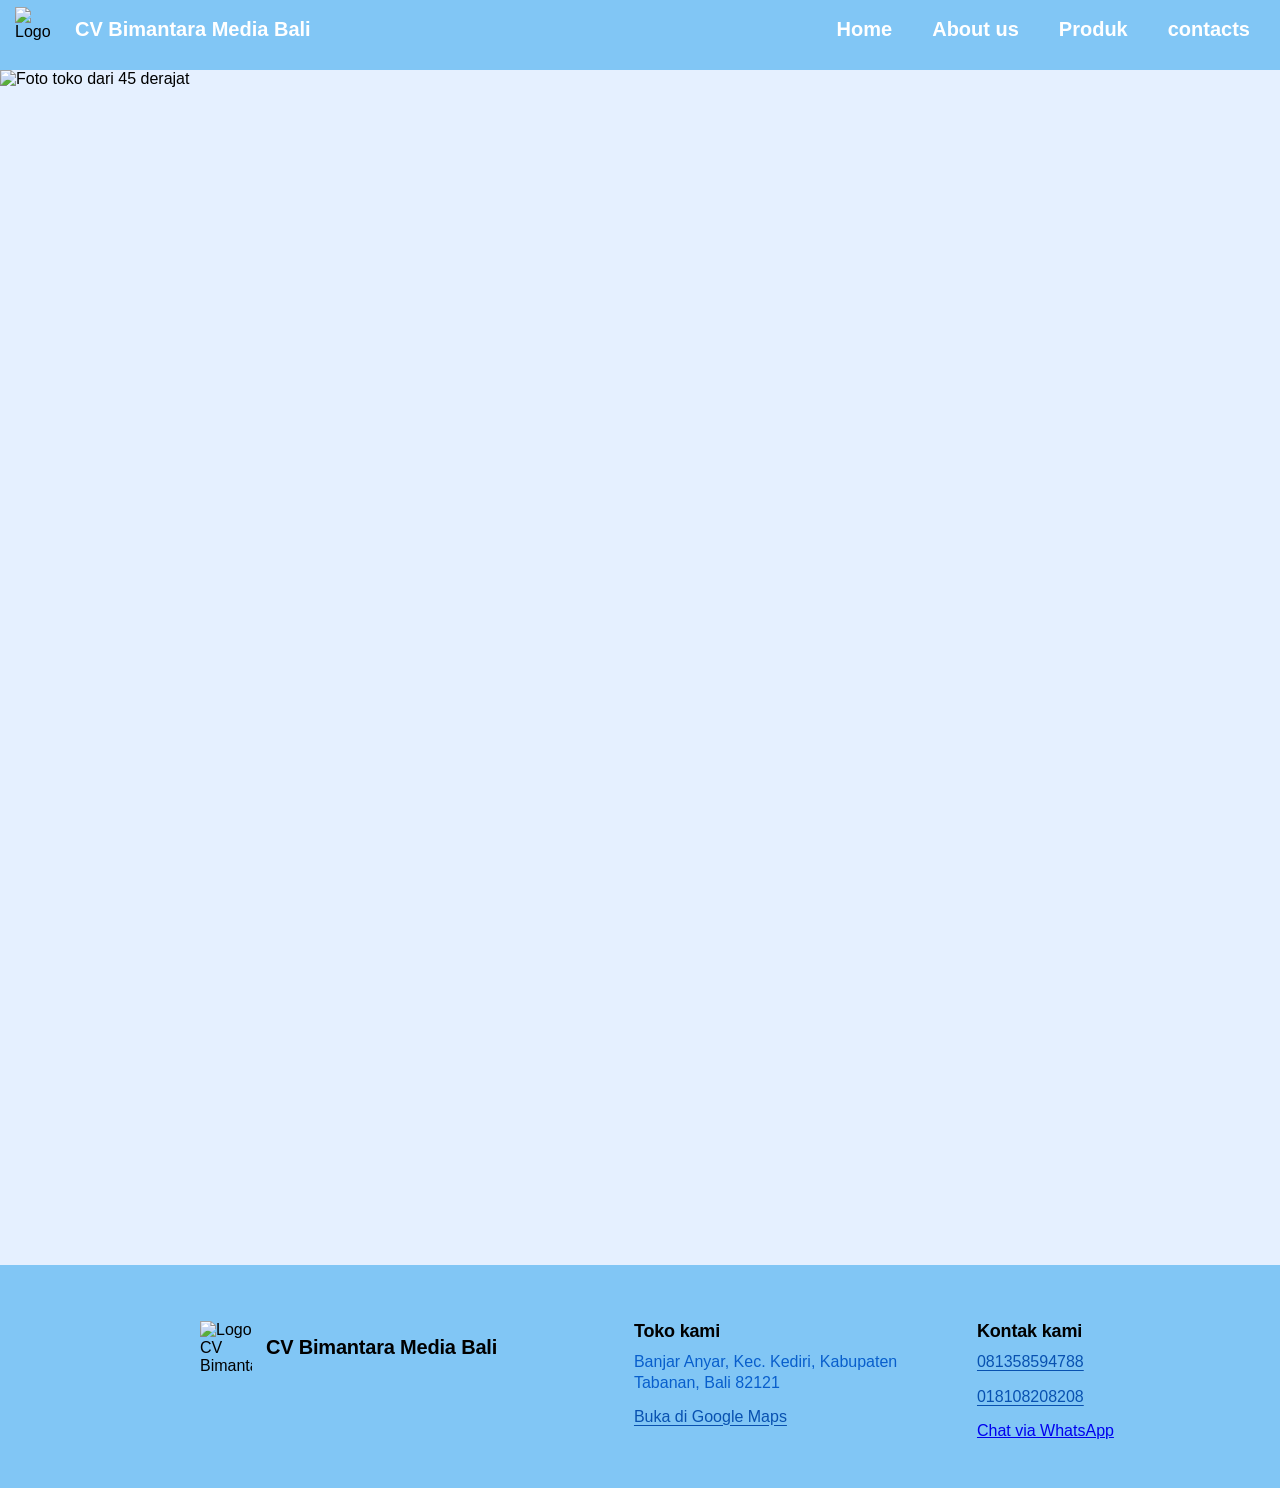
==== index.html @ e9737730 "new" ====
<!doctype html>
<html lang="en">
  <head>
    <meta charset="UTF-8" />
    <meta name="viewport" content="width=device-width, initial-scale=1.0" />
    <title>CV Bimantara Media Bali</title>
    <link rel="stylesheet" href="style.css">  
    <script src="script.js" defer></script>
  </head>
  <body>
    <header id="header-anim">
      <div>
        <img src="images/Logobm.png" alt="Logo"/>
        <h3>CV Bimantara Media Bali</h3>

        <nav>
          <ul type="none">
            <li class="nav-button">
              <a href="#home-nav">
                Home
                <span class="hover-bar"></span>
              </a>
            </li>
            <li class="nav-button">
              <a href="abour.html">
                About us
                <span class="hover-bar"></span>
              </a>
            </li>
            <li class="nav-button">
              <a href="produk.html">
                Produk
                <span class="hover-bar"></span>
              </a>
            </li>
            <li class="nav-button">
              <a href="contacs.html">
                contacts
                <span class="hover-bar"></span>
              </a>
            </li>
          </ul>
        </nav>
      </div>
    </header>

    <main>
      <section id="home-nav">
        <img
          id="heroImage"
          class="home-img"
          src="images/landPageIMG/Land1.jpeg"
          alt="Foto toko dari 45 derajat"
        />
      </section>

        <section class="flex-image-link">
          <h1>KNOW US MORE!</h1>
          <div class="image-row">
            <div class="flex-img">
              <div class="image-hover">
                <a href="abour.html"><img src="images/webBimageA.jpg"></a>
                <h1>Tentang kami</h1>
              </div>
            </div>
            <div class="flex-img">
              <div class="image-hover">
                <a href="produk.html"><img src="images/webBimageP.jpg"></a>
                <h1>Produk kami</h1>
              </div>
            </div>
            <div class="flex-img">
              <div class="image-hover">
                <a href="contacs.html"><img src="images/webBimageC.jpg"></a>
                <h1>Kontak kami</h1>
              </div>
            </div>
          </div>
        </section>
    </main>
    <footer class="site-footer">
      <div class="footer-grid">
        <div class="footer-brand">
          <img src="images/Logobm.png" alt="Logo CV Bimantara Media Bali" />
          <p class="footer-name">CV Bimantara Media Bali</p>
        </div>

        <div class="footer-col">
          <h2>Toko kami</h2>
          <p>Banjar Anyar, Kec. Kediri, Kabupaten Tabanan, Bali 82121</p>
          <a
            class="footer-link"
            href="https://www.google.com/maps/place/Srikandi+Mart/@-8.5294334,115.1380931,17z/data=!3m1!4b1!4m6!3m5!1s0x2dd23bf1a0261501:0x80c1065360ee2c57!8m2!3d-8.5294334!4d115.140668!16s%2Fg%2F11hk1lvch7?entry=ttu&g_ep=EgoyMDI2MTAxMy4wIKXMDSoASAFQAw%3D%3D"
            target="_blank"
            rel="noopener"
            >Buka di Google Maps</a
          >
        </div>

        <div class="footer-col">
          <h2>Kontak kami</h2>
          <p><a href="tel:081358594788">081358594788</a></p>
          <p><a href="tel:018108208208">018108208208</a></p>
          <a
            class="btn"
            href="https://wa.me/6281358594788?text=Halo%20CV%20Bimantara%20Media%20Bali%2C%20saya%20ingin%20menanyakan%20produk."
            target="_blank"
            rel="noopener"
            >Chat via WhatsApp</a
          >
        </div>
      </div>
    </footer>
  </body>
</html>
---- style.css ----
* {
  margin: 0;
  padding: 0;
  font-family: "Segoe UI", Tahoma, Geneva, Verdana, sans-serif;
}

html {
  scroll-behavior: smooth;
}

body {
  background-color: rgb(229, 240, 255);
  overflow-x: hidden;
}

/* =========================
   HEADER
========================= */

header {
  position: fixed;
  top: 0;
  left: 0;
  width: 100%;
  height: 70px;
  background-color: rgb(129, 198, 245);
  z-index: 1000;

  transform: translateY(-70px);
  animation: startup 1s ease forwards;
}

@keyframes startup {
  from {
    transform: translateY(-70px);
  }

  to {
    transform: translateY(0);
  }
}

header img {
  position: fixed;
  width: 50px;
  height: auto;
  margin-top: 7px;
  margin-left: 15px;
}

header h3 {
  position: fixed;
  margin: 18px 0 0 75px;
  font-size: 20px;
  color: white;
}

header ul {
  position: fixed;
  top: 10px;
  right: 10px;

  margin-right: 10px;

  display: flex;
  z-index: 1000;
  list-style: none;
}

header li {
  text-align: center;
  margin-left: 20px;
  text-decoration: none;

  transition: all 0.5s ease;
}

#header-anim a {
  position: relative;
  display: inline-block;

  padding: 8px 10px 0;

  color: white;
  text-align: center;
  text-decoration: none;

  font-size: 20px;
  font-weight: 700;
  min-height: 37px;

  transition: all 0.5s ease;
}

#header-anim a:hover {
  color: rgb(0, 36, 168);
  transform: translateY(-3px) scale(1.1);
}

#header-anim a:active {
  color: rgb(0, 36, 168);
  transform: translateY(-3px) scale(1.1);
}

.nav-button {
    position: relative;
}

.hover-bar {
  position: absolute;

  bottom: 0;
  left: 50%;

  width: 0;
  height: 5px;

  background: rgb(0, 36, 168);

  transform: translateX(-50%);
  transition: width 0.3s ease;

  pointer-events: none;
}

.nav-button a:hover .hover-bar {
  width: 80%;
}

.nav-button a:active .hover-bar {
  width: 80%;
}

/* =========================
   HERO
========================= */

#home-nav {
  position: relative;
  height: 780px;
  overflow: hidden;
}

.home-img {
  position: absolute;

  top: 70px;
  left: 0;

  width: 100%;
  height: calc(100% - 70px);

  z-index: 0;

  opacity: 1;
  transition: opacity 0.6s ease;
}

.home-img.fade {
  opacity: 0;
}

/* =========================
   KNOW US MORE
========================= */

.flex-image-link {
  margin-top: 150px;
  margin-bottom: 250px;

  opacity: 0;
  transform: translateY(50px);
  transition: 0.5s ease;
}

.flex-image-link.show {
  opacity: 1;
  transform: translateY(0);
}

.flex-image-link > h1 {
  text-align: center;
  margin-bottom: 25px;

  font-size: clamp(35px, 5vw, 50px);
  font-weight: 1000;
}

/* Actual horizontal flexbox */

.image-row {
  display: flex;
  justify-content: center;
  align-items: flex-start;

  gap: 30px;

  width: 100%;
}

/* Each image */

.flex-img {
  width: 30%;
  max-width: 500px;

  opacity: 0;
  transform: translateY(50px);
}

.flex-img.show {
  animation: imageAppear 0.8s ease forwards;
}

.flex-img:nth-child(1) {
  animation-delay: 0s;
}

.flex-img:nth-child(2) {
  animation-delay: 0.5s;
}

.flex-img:nth-child(3) {
  animation-delay: 1s;
}

@keyframes imageAppear {
  to {
    opacity: 1;
    transform: translateY(0);
  }
}

.flex-img a {
  display: block;

  border-radius: 25px;
  overflow: hidden;
}

.flex-img img {
  display: block;

  width: 100%;
  height: 90%;

  border-radius: 25px;

  filter: brightness(50%);

  z-index: 0;
}

.flex-img h1 {
  position: relative;

  margin-top: -80px;
  margin-left: 20px;

  z-index: 1;

  color: white;

  font-size: clamp(25px, 4vw, 50px);
}

.image-hover {
  transition: transform 0.3s ease;
}

.flex-img:hover .image-hover {
  transform: scale(1.05);
}

.flex-img:active .image-hover {
  transform: scale(1.05);
}

/* =========================
   FOOTER
========================= */

.site-footer {
  position: static;
  display: block;
  width: 100%;
  height: auto;
  min-height: 0;
  margin: 80px 0 0;
  padding: 56px 0 48px;
  background: rgb(129, 198, 245);
  color: #000000;
}
 
.footer-grid {
  display: grid;
  grid-template-columns: 1.3fr 1fr 1fr;
  gap: 40px;
  align-items: start;
  padding-left: 200px;
}
 
.footer-brand {
  display: flex;
  align-items: center;
  gap: 14px;
}
 
.footer-brand img {
  width: 52px;
  height: 52px;
  margin: 0;
  object-fit: contain;
  flex: none;
}
 
.footer-name {
  margin: 0;
  font-size: 1.25rem;
  font-weight: 700;
  line-height: 1.25;
  letter-spacing: -0.01em;
}

.footer-col h2 {
  margin: 0 0 10px;
  padding: 0;
  color: #000000;
  font-size: 1.125rem;
  font-weight: 700;
  letter-spacing: -0.01em;
}
 
.footer-col p {
  max-width: 34ch;
  margin: 0 0 14px;
  color: rgb(8, 94, 204);
  font-size: 1rem;
  line-height: 1.3;
}
 
.footer-col a:not(.btn) {
  color: rgb(8, 81, 176);
  text-decoration: underline;
  text-underline-offset: 3px;
}
 
.footer-col a:not(.btn):hover {
  color: var(--pencil);
}
 
.site-footer a:focus-visible {
  outline-color: var(--pencil);
}

/* =====================================================
   TABLET
   769px - 1024px
===================================================== */

@media (max-width: 1024px) {

  /* Header */

  header h3 {
    font-size: 18px;
  }

  #header-anim a {
    font-size: 17px;
  }

  #header-anim a:hover {
    font-size: 19px;
  }

  /* Hero */

  #home-nav {
    height: 650px;
  }

  /* Cards */

  .image-row {
    flex-wrap: wrap;
    padding: 0 30px;
    box-sizing: border-box;
  }

  .flex-img {
    width: calc(50% - 15px);
  }

  .flex-img:nth-child(3) {
    width: 60%;
  }

  /* Footer */

  footer {
    padding: 35px;
  }
}

/* =====================================================
   MOBILE
   768px and below
===================================================== */

@media (max-width: 768px) {

  /* =========================
     HEADER
  ========================= */

  header {
    height: 115px;
  }

  header img {
    position: absolute;

    width: 42px;

    top: 5px;
    left: 10px;

    margin: 0;
  }

  header h3 {
    position: absolute;

    top: 12px;
    left: 65px;

    margin: 0;

    font-size: 17px;
  }

  header ul {
    position: absolute;

    top: 60px;
    left: 0;
    right: 0;

    display: flex;
    justify-content: center;

    padding: 0 5px;

    gap: 2px;
  }

  header li {
    padding-left: 0;
  }

  #header-anim a {
    padding: 8px 7px 0;

    font-size: 14px;

    min-height: 35px;
  }

  #header-anim a:hover {
    font-size: 15px;
  }

  header li:hover {
    height: 40px;
  }

  /* =========================
     HERO
  ========================= */

  #home-nav {
    height: 550px;
  }

  .home-img {
    top: 115px;
    height: calc(100% - 115px);

    object-fit: cover;
  }

  /* =========================
     KNOW US MORE
  ========================= */

  .flex-image-link {
    margin-top: 90px;
    padding: 0 20px;
    box-sizing: border-box;
  }

  .flex-image-link > h1 {
    font-size: clamp(30px, 9vw, 42px);
    margin-bottom: 30px;
  }

  /* Stack cards vertically */

  .image-row {
    flex-direction: column;
    align-items: center;

    gap: 35px;

    padding: 0;
  }

  .flex-img,
  .flex-img:nth-child(3) {
    width: 100%;
    max-width: 500px;
  }

  .flex-img h1 {
    margin-top: -65px;
    margin-left: 20px;

    font-size: clamp(28px, 8vw, 40px);
  }

  /* Disable the scale from getting too huge */

  .flex-img:hover .image-hover {
    transform: scale(1.02);
  }

  /* =========================
     FOOTER
  ========================= */

  footer {
    min-height: auto;

    margin-top: 80px;

    padding: 35px 25px 45px;
  }

  .footer-title {
    gap: 10px;
  }

  .footer-title img {
    width: 42px;
    height: 42px;
  }

  .footer-title h2 {
    font-size: 18px;
  }

  .loc-title {
    margin-left: 0;
    margin-top: 25px;
  }

  .loc-title h1 {
    font-size: 25px;
  }

  .loc-info {
    display: block;

    margin-left: 0;
    margin-top: 5px;

    font-size: 16px;
  }
}

/* =====================================================
   SMALL PHONES
   480px and below
===================================================== */

@media (max-width: 480px) {

  /* Header */

  header {
    height: 110px;
  }

  header img {
    width: 38px;
    top: 7px;
    left: 8px;
  }

  header h3 {
    left: 55px;
    top: 13px;

    font-size: 15px;
  }

  header ul {
    top: 58px;
  }

  #header-anim a {
    padding-left: 5px;
    padding-right: 5px;

    font-size: 12px;
  }

  #header-anim a:hover {
    font-size: 13px;
  }

  /* Hero */

  #home-nav {
    height: 450px;
  }

  .home-img {
    top: 110px;
    height: calc(100% - 110px);
  }

  /* Know us */

  .flex-image-link {
    margin-top: 70px;

    padding-left: 15px;
    padding-right: 15px;
  }

  .flex-image-link > h1 {
    font-size: 30px;
  }

  .image-row {
    gap: 30px;
  }

  .flex-img h1 {
    margin-top: -55px;

    font-size: 28px;
  }

  /* Footer */

  footer {
    padding: 30px 20px 40px;
  }

  .footer-title h2 {
    font-size: 16px;
  }

  .loc-title h1 {
    font-size: 22px;
  }

  .loc-info {
    font-size: 15px;
  }
}
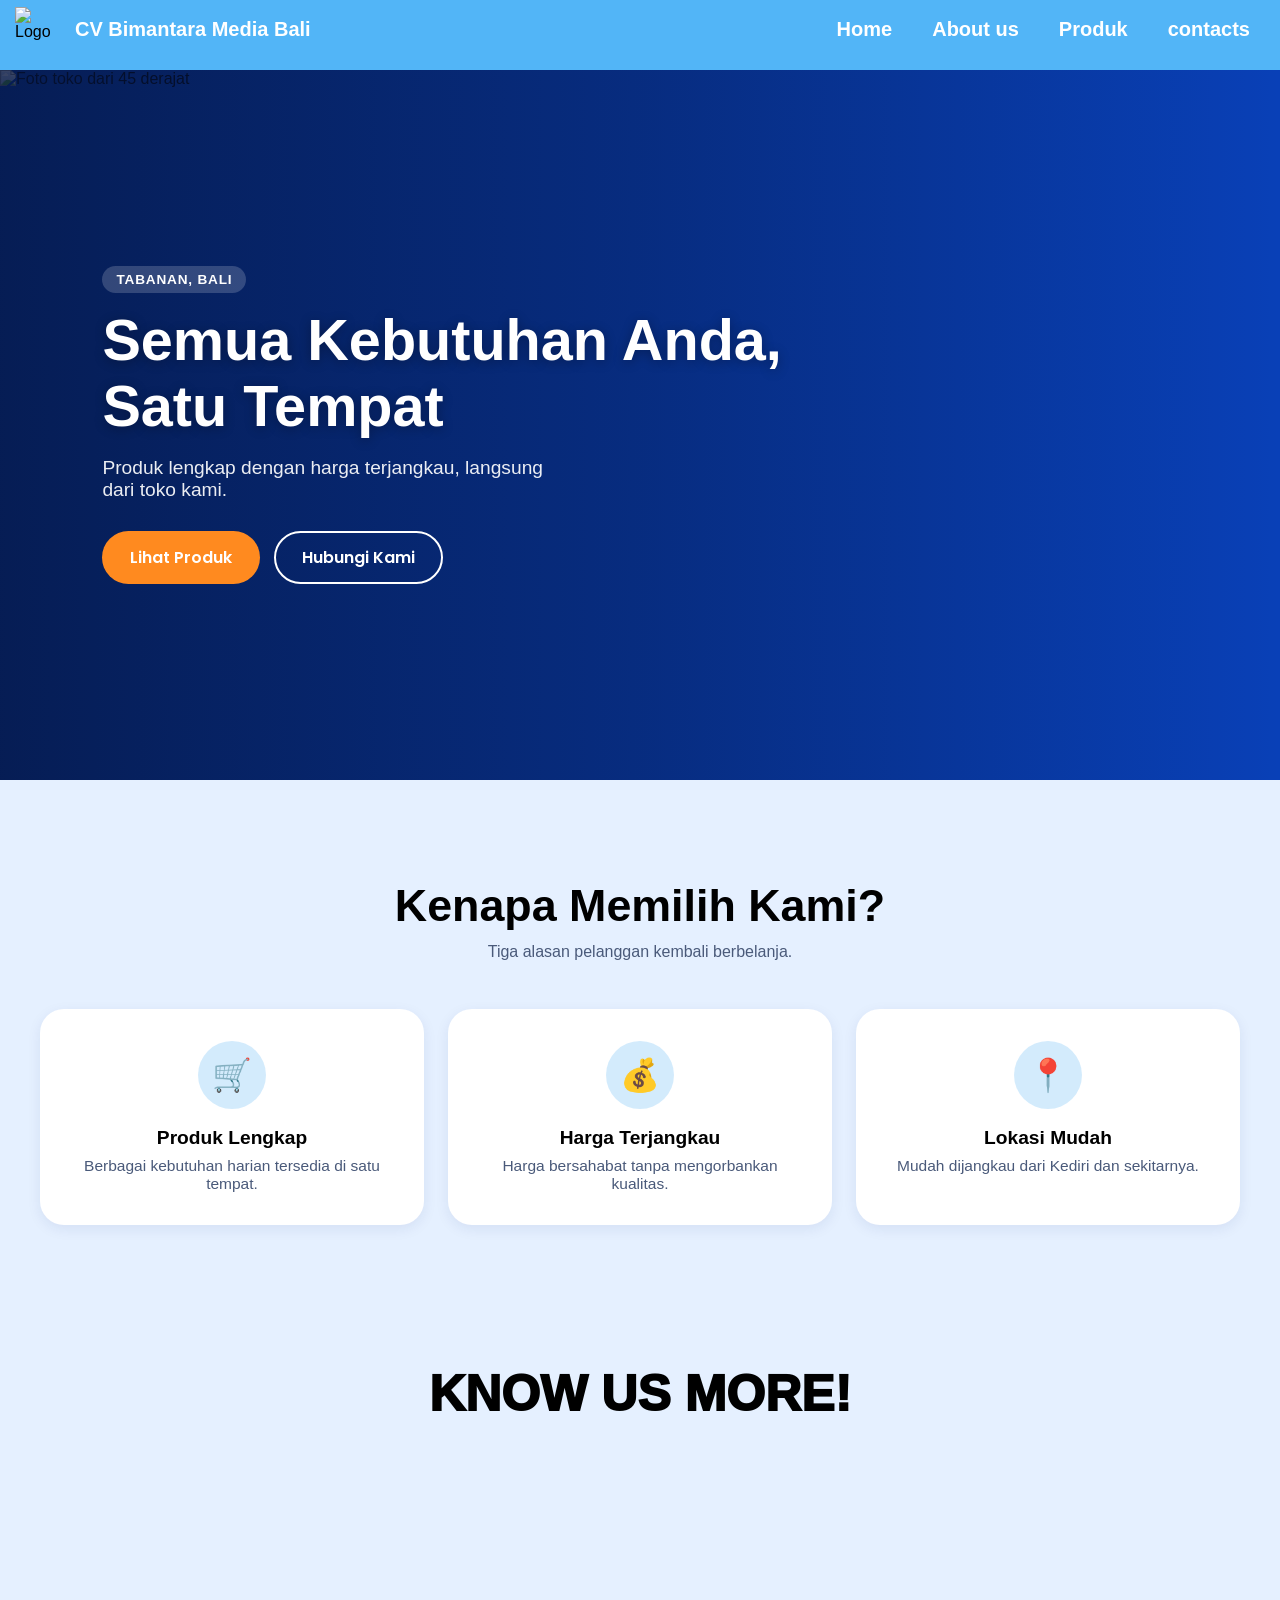
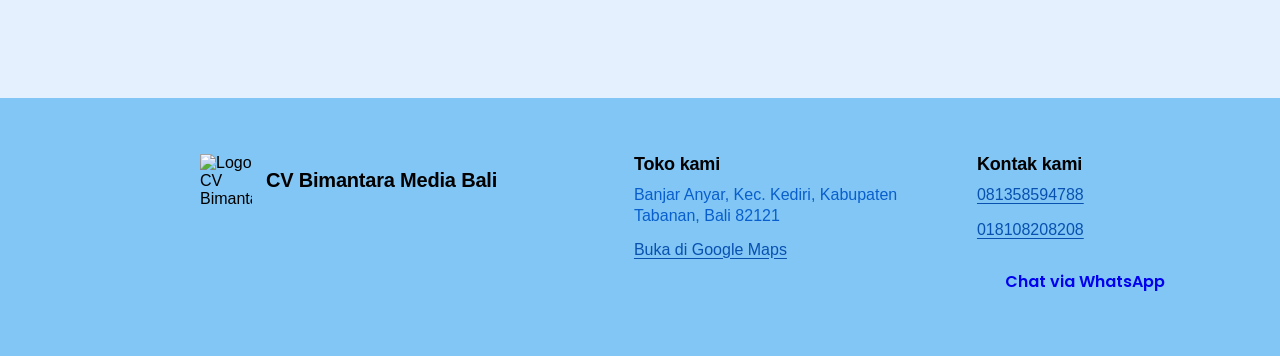
==== commit 4a47cd7b: "new" ====
--- a/index.html
+++ b/index.html
@@ -4,13 +4,22 @@
     <meta charset="UTF-8" />
     <meta name="viewport" content="width=device-width, initial-scale=1.0" />
     <title>CV Bimantara Media Bali</title>
-    <link rel="stylesheet" href="style.css">  
+
+  <link rel="preconnect" href="https://fonts.googleapis.com" />
+    <link rel="preconnect" href="https://fonts.gstatic.com" crossorigin />
+    <link
+      href="https://fonts.googleapis.com/css2?family=Inter:wght@400;500;600&family=Poppins:wght@500;600;700&display=swap"
+      rel="stylesheet"
+    />
+
+    <link rel="stylesheet" href="style.css" />
     <script src="script.js" defer></script>
   </head>
+
   <body>
     <header id="header-anim">
       <div>
-        <img src="images/Logobm.png" alt="Logo"/>
+        <img src="images/Logobm.png" alt="Logo" />
         <h3>CV Bimantara Media Bali</h3>
 
         <nav>
@@ -45,6 +54,7 @@
     </header>
 
     <main>
+      <!-- HERO -->
       <section id="home-nav">
         <img
           id="heroImage"
@@ -52,32 +62,71 @@
           src="images/landPageIMG/Land1.jpeg"
           alt="Foto toko dari 45 derajat"
         />
+
+        <div class="hero-content">
+          <span class="hero-eyebrow">Tabanan, Bali</span>
+          <h2>Semua Kebutuhan Anda, Satu Tempat</h2>
+          <p>Produk lengkap dengan harga terjangkau, langsung dari toko kami.</p>
+          <div class="hero-buttons">
+            <a href="produk.html" class="btn btn-primary">Lihat Produk</a>
+            <a href="contacs.html" class="btn btn-ghost">Hubungi Kami</a>
+          </div>
+        </div>
       </section>
 
-        <section class="flex-image-link">
-          <h1>KNOW US MORE!</h1>
-          <div class="image-row">
-            <div class="flex-img">
-              <div class="image-hover">
-                <a href="abour.html"><img src="images/webBimageA.jpg"></a>
-                <h1>Tentang kami</h1>
-              </div>
+      <!-- WHY CHOOSE US -->
+      <section class="why-us">
+        <div class="why-anim">
+          <h2 class="section-title">Kenapa Memilih Kami?</h2>
+          <p class="section-sub">Tiga alasan pelanggan kembali berbelanja.</p>
+
+          <div class="why-grid">
+            <div class="why-card">
+              <div class="why-icon">🛒</div>
+              <h3>Produk Lengkap</h3>
+              <p>Berbagai kebutuhan harian tersedia di satu tempat.</p>
             </div>
-            <div class="flex-img">
-              <div class="image-hover">
-                <a href="produk.html"><img src="images/webBimageP.jpg"></a>
-                <h1>Produk kami</h1>
-              </div>
+            <div class="why-card">
+              <div class="why-icon">💰</div>
+              <h3>Harga Terjangkau</h3>
+              <p>Harga bersahabat tanpa mengorbankan kualitas.</p>
             </div>
-            <div class="flex-img">
-              <div class="image-hover">
-                <a href="contacs.html"><img src="images/webBimageC.jpg"></a>
-                <h1>Kontak kami</h1>
-              </div>
+            <div class="why-card">
+              <div class="why-icon">📍</div>
+              <h3>Lokasi Mudah</h3>
+              <p>Mudah dijangkau dari Kediri dan sekitarnya.</p>
             </div>
           </div>
-        </section>
+        </div>
+      </section>
+
+      <!-- KNOW US MORE -->
+      <section class="flex-image-link">
+        <h1>KNOW US MORE!</h1>
+
+        <div class="image-row">
+          <div class="flex-img">
+            <div class="image-hover">
+              <a href="abour.html"><img src="images/webBimageA.jpg" /></a>
+              <h1>Tentang kami</h1>
+            </div>
+          </div>
+          <div class="flex-img">
+            <div class="image-hover">
+              <a href="produk.html"><img src="images/webBimageP.jpg" /></a>
+              <h1>Produk kami</h1>
+            </div>
+          </div>
+          <div class="flex-img">
+            <div class="image-hover">
+              <a href="contacs.html"><img src="images/webBimageC.jpg" /></a>
+              <h1>Kontak kami</h1>
+            </div>
+          </div>
+        </div>
+      </section>
     </main>
+
     <footer class="site-footer">
       <div class="footer-grid">
         <div class="footer-brand">
@@ -112,4 +161,4 @@
       </div>
     </footer>
   </body>
-</html>
+</html>
--- a/style.css
+++ b/style.css
@@ -1,3 +1,29 @@
+/* =========================
+   VARIABLES & RESET
+========================= */
+
+:root {
+  --bg: #f7faff;
+  --surface: #ffffff;
+  --brand: rgb(129, 198, 245);
+  --brand-dark: #0940b7;
+  --accent: #ff8a1f;
+  --accent-dark: #e57200;
+  --text: #14213d;
+  --muted: #4a5a7a;
+  --header-h: 70px;
+  --radius: 24px;
+  --container: 1200px;
+
+  /* Fonts */
+  --font-head: "Poppins", "Segoe UI", Tahoma, sans-serif;
+  --font-body: "Inter", "Segoe UI", Tahoma, sans-serif;
+ 
+  /* Shadows */
+  --shadow-sm: 0 4px 14px rgba(11, 42, 111, 0.08);
+  --shadow-md: 0 12px 30px rgba(11, 42, 111, 0.16);
+}
+
 * {
   margin: 0;
   padding: 0;
@@ -23,9 +49,8 @@
   left: 0;
   width: 100%;
   height: 70px;
-  background-color: rgb(129, 198, 245);
+  background-color: rgb(82, 181, 247);
   z-index: 1000;
-
   transform: translateY(-70px);
   animation: startup 1s ease forwards;
 }
@@ -59,9 +84,7 @@
   position: fixed;
   top: 10px;
   right: 10px;
-
   margin-right: 10px;
-
   display: flex;
   z-index: 1000;
   list-style: none;
@@ -71,62 +94,45 @@
   text-align: center;
   margin-left: 20px;
   text-decoration: none;
-
   transition: all 0.5s ease;
 }
 
 #header-anim a {
   position: relative;
   display: inline-block;
-
   padding: 8px 10px 0;
-
   color: white;
   text-align: center;
   text-decoration: none;
-
   font-size: 20px;
   font-weight: 700;
   min-height: 37px;
-
   transition: all 0.5s ease;
 }
 
-#header-anim a:hover {
-  color: rgb(0, 36, 168);
-  transform: translateY(-3px) scale(1.1);
-}
-
+#header-anim a:hover,
 #header-anim a:active {
   color: rgb(0, 36, 168);
   transform: translateY(-3px) scale(1.1);
 }
 
 .nav-button {
-    position: relative;
+  position: relative;
 }
 
 .hover-bar {
   position: absolute;
-
   bottom: 0;
   left: 50%;
-
   width: 0;
   height: 5px;
-
   background: rgb(0, 36, 168);
-
   transform: translateX(-50%);
   transition: width 0.3s ease;
-
   pointer-events: none;
 }
 
-.nav-button a:hover .hover-bar {
-  width: 80%;
-}
-
+.nav-button a:hover .hover-bar,
 .nav-button a:active .hover-bar {
   width: 80%;
 }
@@ -137,27 +143,207 @@
 
 #home-nav {
   position: relative;
-  height: 780px;
+  height: min(100vh, 780px);
+  min-height: 480px;
   overflow: hidden;
+  background: var(--brand-dark);
 }
 
 .home-img {
   position: absolute;
-
-  top: 70px;
+  top: var(--header-h);
   left: 0;
-
   width: 100%;
-  height: calc(100% - 70px);
-
+  height: calc(100% - var(--header-h));
+  object-fit: cover;
   z-index: 0;
-
   opacity: 1;
   transition: opacity 0.6s ease;
 }
 
 .home-img.fade {
   opacity: 0;
+}
+
+#home-nav::after {
+  content: "";
+  position: absolute;
+  inset: var(--header-h) 0 0 0;
+  background: linear-gradient(
+    90deg,
+    rgba(5, 20, 60, 0.8) 0%,
+    rgba(5, 20, 60, 0.45) 50%,
+    rgba(5, 20, 60, 0) 100%
+  );
+  z-index: 1;
+  pointer-events: none;
+}
+
+.hero-content {
+  position: absolute;
+  inset: var(--header-h) 0 0 0;
+  z-index: 2;
+  display: flex;
+  flex-direction: column;
+  justify-content: center;
+  align-items: flex-start;
+  padding: 0 8%;
+  max-width: 720px;
+  color: #fff;
+}
+
+.hero-eyebrow {
+  margin-bottom: 14px;
+  padding: 6px 14px;
+  border-radius: 999px;
+  background: rgba(255, 255, 255, 0.18);
+  font-size: 0.85rem;
+  font-weight: 600;
+  letter-spacing: 0.06em;
+  text-transform: uppercase;
+}
+
+.hero-content h2 {
+  font-size: clamp(2rem, 5.5vw, 3.6rem);
+  font-weight: 700;
+  text-shadow: 0 2px 12px rgba(0, 0, 0, 0.3);
+}
+
+.hero-content p {
+  margin: 18px 0 30px;
+  max-width: 460px;
+  font-size: clamp(1rem, 2vw, 1.2rem);
+  color: rgba(255, 255, 255, 0.92);
+}
+
+.hero-buttons {
+  display: flex;
+  flex-wrap: wrap;
+  gap: 14px;
+}
+
+/* =========================
+   BUTTONS
+========================= */
+
+.btn {
+  display: inline-block;
+  padding: 14px 28px;
+  border-radius: 999px;
+  font-family: var(--font-head);
+  font-size: 1rem;
+  font-weight: 600;
+  text-decoration: none;
+  text-align: center;
+  transition: transform 0.2s ease, box-shadow 0.2s ease,
+    background-color 0.2s ease;
+}
+
+.btn:hover {
+  transform: translateY(-2px);
+  box-shadow: 0 8px 20px rgba(0, 0, 0, 0.25);
+}
+
+.btn-primary {
+  background: var(--accent);
+  color: #fff;
+}
+
+.btn-primary:hover {
+  background: var(--accent-dark);
+}
+
+.btn-ghost {
+  border: 2px solid #fff;
+  color: #fff;
+  padding: 12px 26px;
+}
+
+.btn-ghost:hover {
+  background: #fff;
+  color: var(--brand-dark);
+}
+
+.btn-whatsapp {
+  background: #25d366;
+  color: #072b16;
+}
+
+.btn-whatsapp:hover {
+  background: #1fbd5a;
+}
+
+/* =========================
+   WHY CHOOSE US
+========================= */
+
+.why-us {
+  max-width: var(--container);
+  margin: 0 auto;
+  padding: 100px 24px 40px;
+  opacity: 0;
+  transform: translateY(50px);
+  transition: 0.8s ease;
+}
+
+.why-us.show {
+  opacity: 1;
+  transform: translateY(0);
+}
+
+.section-title {
+  text-align: center;
+  font-size: clamp(1.9rem, 4.5vw, 2.8rem);
+  font-weight: 700;
+}
+
+.section-sub {
+  max-width: 520px;
+  margin: 12px auto 0;
+  text-align: center;
+  color: var(--muted);
+}
+
+.why-grid {
+  display: grid;
+  grid-template-columns: repeat(3, 1fr);
+  gap: 24px;
+  margin-top: 48px;
+}
+
+.why-card {
+  padding: 32px 28px;
+  border-radius: var(--radius);
+  background: var(--surface);
+  box-shadow: var(--shadow-sm);
+  text-align: center;
+  transition: transform 0.3s ease, box-shadow 0.3s ease;
+}
+
+.why-card:hover {
+  transform: translateY(-6px);
+  box-shadow: var(--shadow-md);
+}
+
+.why-icon {
+  display: grid;
+  place-items: center;
+  width: 68px;
+  height: 68px;
+  margin: 0 auto 18px;
+  border-radius: 50%;
+  background: rgba(129, 198, 245, 0.35);
+  font-size: 2rem;
+}
+
+.why-card h3 {
+  margin-bottom: 8px;
+  font-size: 1.2rem;
+}
+
+.why-card p {
+  color: var(--muted);
+  font-size: 0.97rem;
 }
 
 /* =========================
@@ -165,9 +351,8 @@
 ========================= */
 
 .flex-image-link {
-  margin-top: 150px;
+  margin-top: 100px;
   margin-bottom: 250px;
-
   opacity: 0;
   transform: translateY(50px);
   transition: 0.5s ease;
@@ -181,29 +366,26 @@
 .flex-image-link > h1 {
   text-align: center;
   margin-bottom: 25px;
-
   font-size: clamp(35px, 5vw, 50px);
   font-weight: 1000;
 }
 
-/* Actual horizontal flexbox */
+/* Horizontal row of cards */
 
 .image-row {
   display: flex;
   justify-content: center;
   align-items: flex-start;
-
   gap: 30px;
-
   width: 100%;
 }
 
-/* Each image */
+/* Each card */
 
 .flex-img {
+  position: relative;
   width: 30%;
   max-width: 500px;
-
   opacity: 0;
   transform: translateY(50px);
 }
@@ -233,34 +415,24 @@
 
 .flex-img a {
   display: block;
-
   border-radius: 25px;
   overflow: hidden;
 }
 
 .flex-img img {
   display: block;
-
   width: 100%;
-  height: 90%;
-
   border-radius: 25px;
-
   filter: brightness(50%);
-
   z-index: 0;
 }
 
 .flex-img h1 {
   position: relative;
-
   margin-top: -80px;
   margin-left: 20px;
-
-  z-index: 1;
-
+  z-index: 10;
   color: white;
-
   font-size: clamp(25px, 4vw, 50px);
 }
 
@@ -268,12 +440,9 @@
   transition: transform 0.3s ease;
 }
 
-.flex-img:hover .image-hover {
-  transform: scale(1.05);
-}
-
+.flex-img:hover .image-hover,
 .flex-img:active .image-hover {
-  transform: scale(1.05);
+  transform: scale(1.01);
 }
 
 /* =========================
@@ -286,12 +455,12 @@
   width: 100%;
   height: auto;
   min-height: 0;
-  margin: 80px 0 0;
+  margin: 200px 0 0;
   padding: 56px 0 48px;
   background: rgb(129, 198, 245);
   color: #000000;
 }
- 
+
 .footer-grid {
   display: grid;
   grid-template-columns: 1.3fr 1fr 1fr;
@@ -299,13 +468,13 @@
   align-items: start;
   padding-left: 200px;
 }
- 
+
 .footer-brand {
   display: flex;
   align-items: center;
   gap: 14px;
 }
- 
+
 .footer-brand img {
   width: 52px;
   height: 52px;
@@ -313,7 +482,7 @@
   object-fit: contain;
   flex: none;
 }
- 
+
 .footer-name {
   margin: 0;
   font-size: 1.25rem;
@@ -330,7 +499,7 @@
   font-weight: 700;
   letter-spacing: -0.01em;
 }
- 
+
 .footer-col p {
   max-width: 34ch;
   margin: 0 0 14px;
@@ -338,17 +507,17 @@
   font-size: 1rem;
   line-height: 1.3;
 }
- 
+
 .footer-col a:not(.btn) {
   color: rgb(8, 81, 176);
   text-decoration: underline;
   text-underline-offset: 3px;
 }
- 
+
 .footer-col a:not(.btn):hover {
   color: var(--pencil);
 }
- 
+
 .site-footer a:focus-visible {
   outline-color: var(--pencil);
 }
@@ -359,7 +528,6 @@
 ===================================================== */
 
 @media (max-width: 1024px) {
-
   /* Header */
 
   header h3 {
@@ -378,6 +546,10 @@
 
   #home-nav {
     height: 650px;
+  }
+
+  .home-img {
+    object-fit: cover;
   }
 
   /* Cards */
@@ -398,8 +570,9 @@
 
   /* Footer */
 
-  footer {
-    padding: 35px;
+  .footer-grid {
+    gap: 30px;
+    padding: 0 35px;
   }
 }
 
@@ -409,10 +582,7 @@
 ===================================================== */
 
 @media (max-width: 768px) {
-
-  /* =========================
-     HEADER
-  ========================= */
+  /* Header */
 
   header {
     height: 115px;
@@ -420,50 +590,39 @@
 
   header img {
     position: absolute;
-
     width: 42px;
-
     top: 5px;
     left: 10px;
-
     margin: 0;
   }
 
   header h3 {
     position: absolute;
-
     top: 12px;
     left: 65px;
-
     margin: 0;
-
     font-size: 17px;
   }
 
   header ul {
     position: absolute;
-
     top: 60px;
     left: 0;
     right: 0;
-
     display: flex;
     justify-content: center;
-
     padding: 0 5px;
-
     gap: 2px;
   }
 
   header li {
     padding-left: 0;
+    margin-left: 0;
   }
 
   #header-anim a {
     padding: 8px 7px 0;
-
     font-size: 14px;
-
     min-height: 35px;
   }
 
@@ -475,9 +634,7 @@
     height: 40px;
   }
 
-  /* =========================
-     HERO
-  ========================= */
+  /* Hero */
 
   #home-nav {
     height: 550px;
@@ -486,13 +643,10 @@
   .home-img {
     top: 115px;
     height: calc(100% - 115px);
-
     object-fit: cover;
   }
 
-  /* =========================
-     KNOW US MORE
-  ========================= */
+  /* Know us more: stack cards vertically */
 
   .flex-image-link {
     margin-top: 90px;
@@ -505,14 +659,10 @@
     margin-bottom: 30px;
   }
 
-  /* Stack cards vertically */
-
   .image-row {
     flex-direction: column;
     align-items: center;
-
     gap: 35px;
-
     padding: 0;
   }
 
@@ -525,57 +675,41 @@
   .flex-img h1 {
     margin-top: -65px;
     margin-left: 20px;
-
     font-size: clamp(28px, 8vw, 40px);
   }
-
-  /* Disable the scale from getting too huge */
 
   .flex-img:hover .image-hover {
     transform: scale(1.02);
   }
 
-  /* =========================
-     FOOTER
-  ========================= */
-
-  footer {
-    min-height: auto;
-
+  /* Footer: stack the three columns */
+
+  .site-footer {
     margin-top: 80px;
-
-    padding: 35px 25px 45px;
-  }
-
-  .footer-title {
-    gap: 10px;
-  }
-
-  .footer-title img {
+    padding: 35px 0 45px;
+  }
+
+  .footer-grid {
+    grid-template-columns: 1fr;
+    gap: 30px;
+    padding: 0 25px;
+  }
+
+  .footer-brand img {
     width: 42px;
     height: 42px;
   }
 
-  .footer-title h2 {
-    font-size: 18px;
-  }
-
-  .loc-title {
-    margin-left: 0;
-    margin-top: 25px;
-  }
-
-  .loc-title h1 {
-    font-size: 25px;
-  }
-
-  .loc-info {
-    display: block;
-
-    margin-left: 0;
-    margin-top: 5px;
-
-    font-size: 16px;
+  .footer-name {
+    font-size: 1.125rem;
+  }
+
+  .footer-col h2 {
+    font-size: 1.0625rem;
+  }
+
+  .footer-col p {
+    max-width: none;
   }
 }
 
@@ -585,7 +719,6 @@
 ===================================================== */
 
 @media (max-width: 480px) {
-
   /* Header */
 
   header {
@@ -601,7 +734,6 @@
   header h3 {
     left: 55px;
     top: 13px;
-
     font-size: 15px;
   }
 
@@ -612,7 +744,6 @@
   #header-anim a {
     padding-left: 5px;
     padding-right: 5px;
-
     font-size: 12px;
   }
 
@@ -631,11 +762,10 @@
     height: calc(100% - 110px);
   }
 
-  /* Know us */
+  /* Know us more */
 
   .flex-image-link {
     margin-top: 70px;
-
     padding-left: 15px;
     padding-right: 15px;
   }
@@ -650,25 +780,53 @@
 
   .flex-img h1 {
     margin-top: -55px;
-
     font-size: 28px;
   }
 
   /* Footer */
 
-  footer {
-    padding: 30px 20px 40px;
-  }
-
-  .footer-title h2 {
-    font-size: 16px;
-  }
-
-  .loc-title h1 {
-    font-size: 22px;
-  }
-
-  .loc-info {
-    font-size: 15px;
+  .site-footer {
+    padding: 30px 0 40px;
+  }
+
+  .footer-grid {
+    padding: 0 20px;
+  }
+
+  .footer-name {
+    font-size: 1rem;
+  }
+
+  .footer-col h2 {
+    font-size: 1rem;
+  }
+
+  .footer-col p {
+    font-size: 0.9375rem;
+  }
+}
+
+/* =====================================================
+   EXTRA SMALL PHONES
+   360px and below
+===================================================== */
+
+@media (max-width: 360px) {
+  header h3 {
+    font-size: 14px;
+  }
+
+  #header-anim a {
+    padding-left: 3px;
+    padding-right: 3px;
+    font-size: 11px;
+  }
+
+  #header-anim a:hover {
+    font-size: 12px;
+  }
+
+  .flex-img h1 {
+    font-size: 25px;
   }
 }
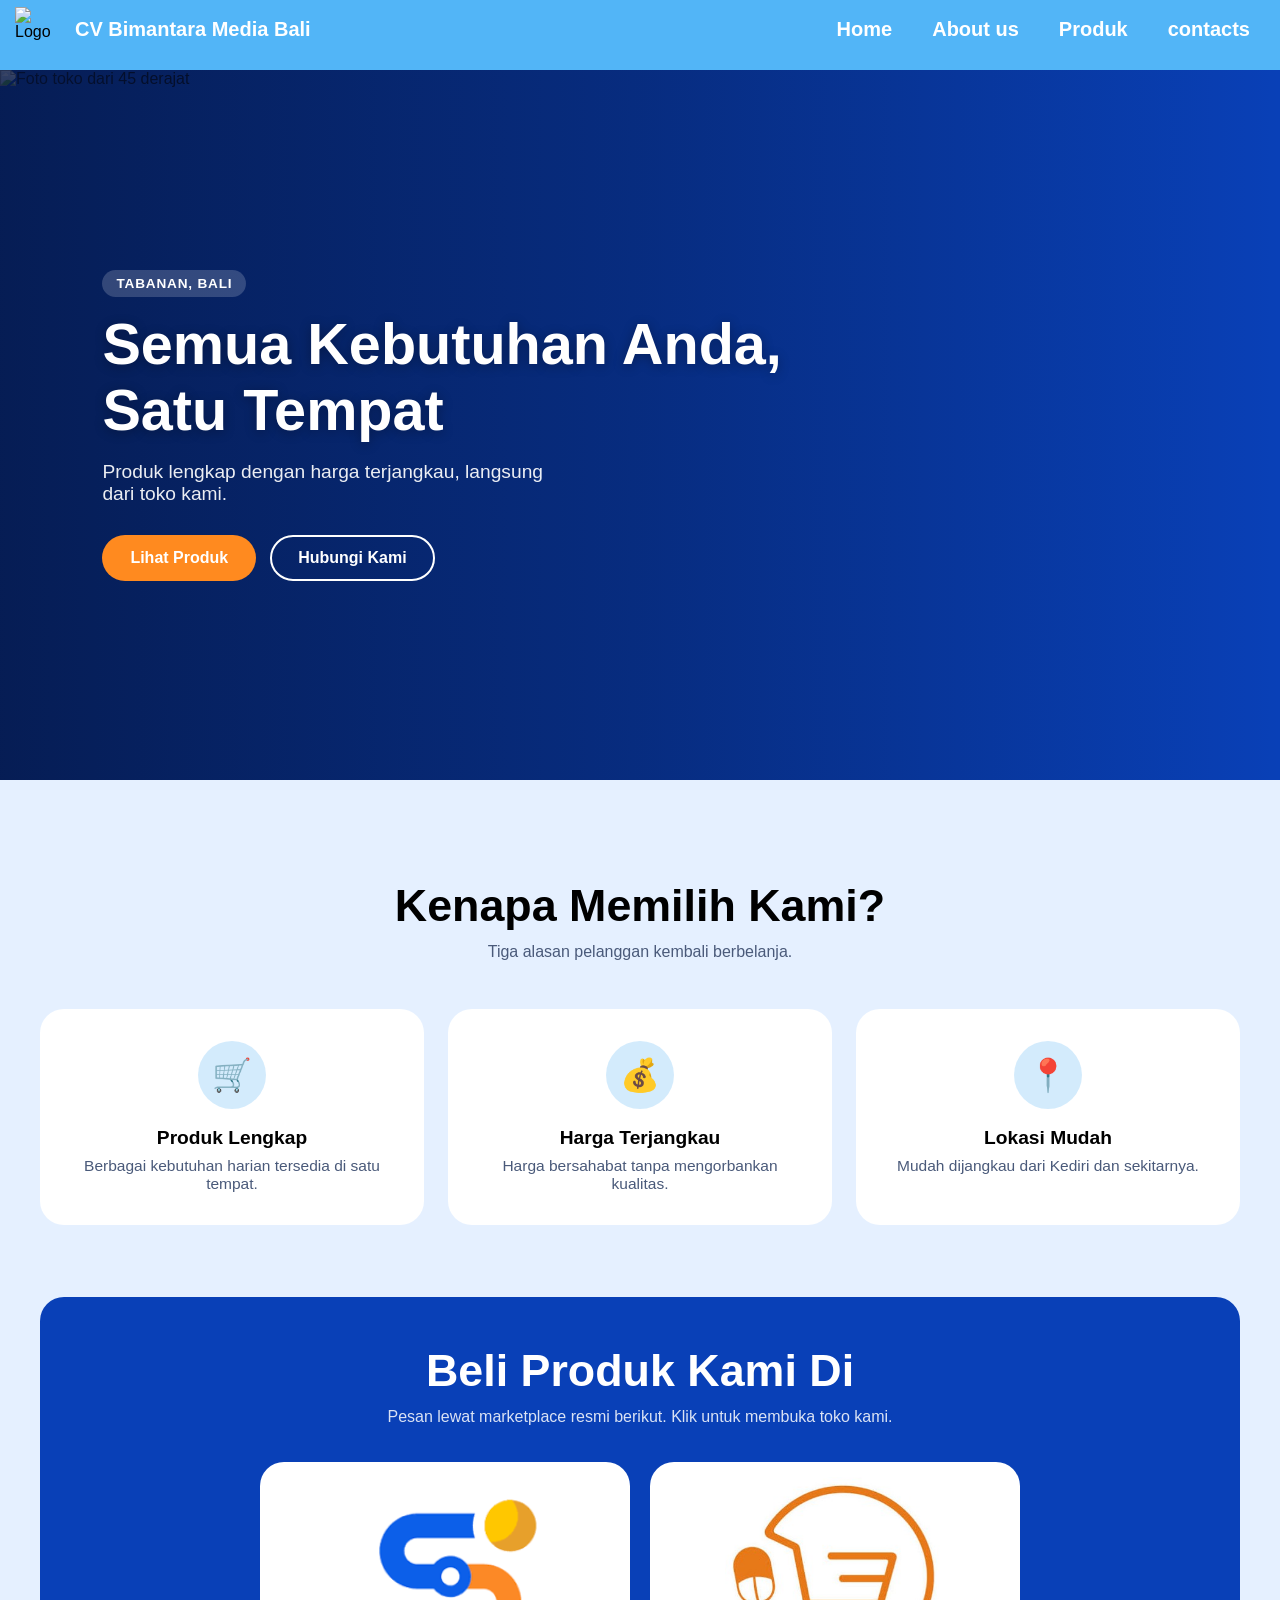
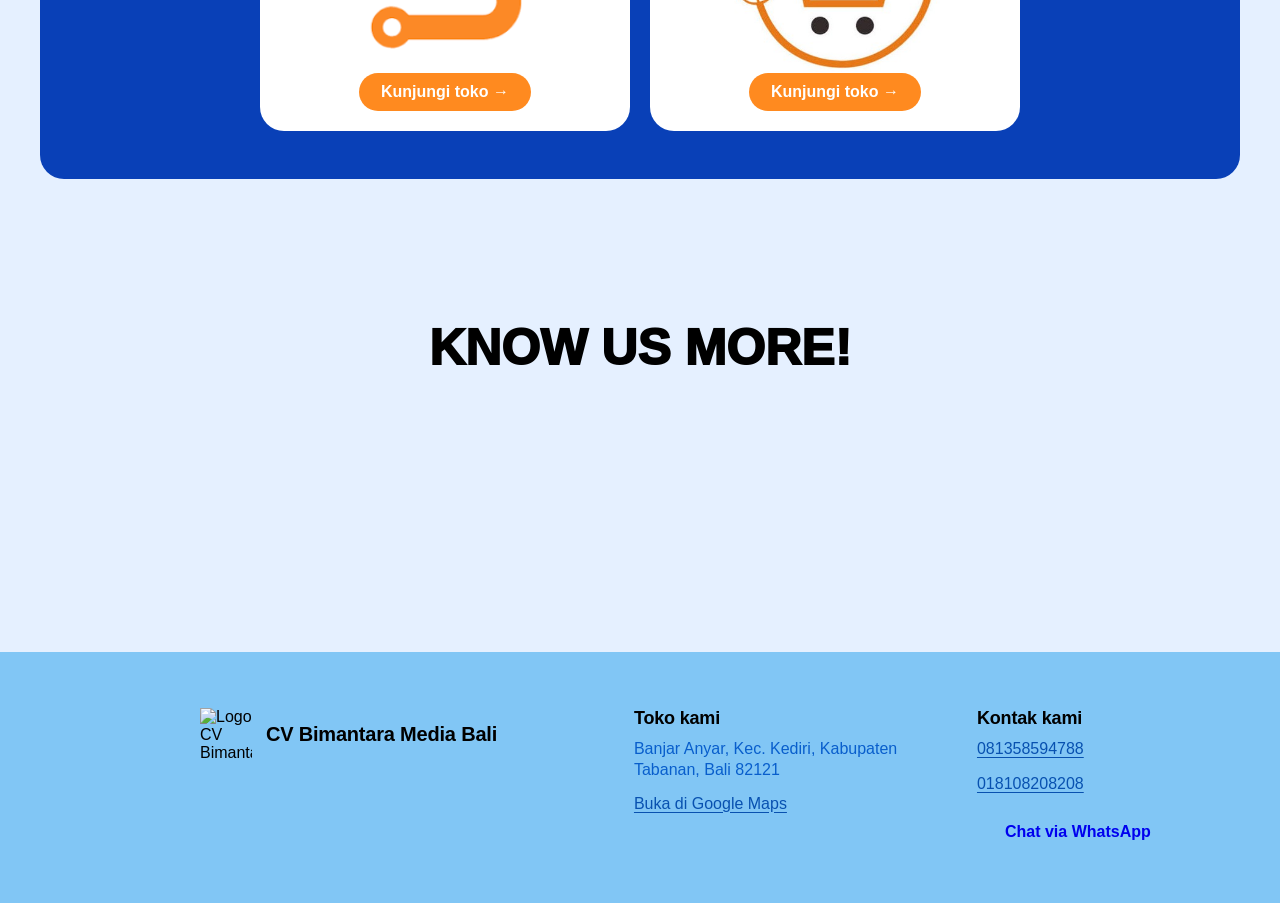
==== commit daf5af47: "new" ====
--- a/index.html
+++ b/index.html
@@ -77,29 +77,54 @@
       <!-- WHY CHOOSE US -->
       <section class="why-us">
         <div class="why-anim">
-          <h2 class="section-title">Kenapa Memilih Kami?</h2>
-          <p class="section-sub">Tiga alasan pelanggan kembali berbelanja.</p>
-
+          <h2 class="section-title reveal" style="--i: 0">Kenapa Memilih Kami?</h2>
+          <p class="section-sub reveal" style="--i: 1">Tiga alasan pelanggan kembali berbelanja.</p>
+ 
           <div class="why-grid">
-            <div class="why-card">
+            <div class="why-card reveal" style="--i: 1">
               <div class="why-icon">🛒</div>
               <h3>Produk Lengkap</h3>
               <p>Berbagai kebutuhan harian tersedia di satu tempat.</p>
             </div>
-            <div class="why-card">
+            <div class="why-card reveal" style="--i: 2">
               <div class="why-icon">💰</div>
               <h3>Harga Terjangkau</h3>
               <p>Harga bersahabat tanpa mengorbankan kualitas.</p>
             </div>
-            <div class="why-card">
+            <div class="why-card reveal" style="--i: 3">
               <div class="why-icon">📍</div>
               <h3>Lokasi Mudah</h3>
               <p>Mudah dijangkau dari Kediri dan sekitarnya.</p>
             </div>
           </div>
+ 
+          <div class="buy-nav reveal" style="--i: 0">
+            <h2 class="section-title reveal" style="--i: 1">Beli Produk Kami Di</h2>
+            <p class="section-sub reveal" style="--i: 2">
+              Pesan lewat marketplace resmi berikut. Klik untuk membuka toko
+              kami.
+            </p>
+ 
+            <div class="buy-grid">
+              <!-- Replace each href="#" with your store's real link -->
+              <a class="buy-card reveal" style="--i: 3" href="#" target="_blank" rel="noopener">
+                <span class="buy-logo">
+                  <img src="images/Slogo.png" alt="" />
+                </span>
+                <span class="buy-cta">Kunjungi toko <span aria-hidden="true">→</span></span>
+              </a>
+ 
+              <a class="buy-card reveal" style="--i: 4" href="#" target="_blank" rel="noopener">
+                <span class="buy-logo">
+                  <img src="images/TKlogo.jpg" alt="" />
+                </span>
+                <span class="buy-cta">Kunjungi toko <span aria-hidden="true">→</span></span>
+              </a>
+            </div>
+          </div>
         </div>
       </section>
-
+      
       <!-- KNOW US MORE -->
       <section class="flex-image-link">
         <h1>KNOW US MORE!</h1>
--- a/style.css
+++ b/style.css
@@ -14,14 +14,6 @@
   --header-h: 70px;
   --radius: 24px;
   --container: 1200px;
-
-  /* Fonts */
-  --font-head: "Poppins", "Segoe UI", Tahoma, sans-serif;
-  --font-body: "Inter", "Segoe UI", Tahoma, sans-serif;
- 
-  /* Shadows */
-  --shadow-sm: 0 4px 14px rgba(11, 42, 111, 0.08);
-  --shadow-md: 0 12px 30px rgba(11, 42, 111, 0.16);
 }
 
 * {
@@ -274,43 +266,74 @@
 }
 
 /* =========================
+   SCROLL REVEAL
+   Add class="reveal" (and optionally style="--i:N" for a stagger step)
+   to anything that should fade up when scrolled into view.
+   Uses the separate `translate` property so it never fights
+   the :hover transforms on cards.
+========================= */
+ 
+.reveal {
+  opacity: 0;
+}
+ 
+.reveal.show {
+  animation: revealUp 0.7s ease both;
+  animation-delay: calc(var(--i, 0) * 120ms); /* stagger step */
+}
+ 
+@keyframes revealUp {
+  from {
+    opacity: 0;
+    translate: 0 40px;
+  }
+ 
+  to {
+    opacity: 1;
+    translate: 0 0;
+  }
+}
+ 
+@media (prefers-reduced-motion: reduce) {
+  .reveal {
+    opacity: 1;
+  }
+ 
+  .reveal.show {
+    animation: none;
+  }
+}
+ 
+/* =========================
    WHY CHOOSE US
 ========================= */
-
+ 
 .why-us {
   max-width: var(--container);
   margin: 0 auto;
   padding: 100px 24px 40px;
-  opacity: 0;
-  transform: translateY(50px);
-  transition: 0.8s ease;
-}
-
-.why-us.show {
-  opacity: 1;
-  transform: translateY(0);
-}
-
+}
+ 
 .section-title {
   text-align: center;
   font-size: clamp(1.9rem, 4.5vw, 2.8rem);
   font-weight: 700;
 }
-
+ 
 .section-sub {
   max-width: 520px;
   margin: 12px auto 0;
   text-align: center;
   color: var(--muted);
 }
-
+ 
 .why-grid {
   display: grid;
   grid-template-columns: repeat(3, 1fr);
   gap: 24px;
   margin-top: 48px;
 }
-
+ 
 .why-card {
   padding: 32px 28px;
   border-radius: var(--radius);
@@ -319,12 +342,12 @@
   text-align: center;
   transition: transform 0.3s ease, box-shadow 0.3s ease;
 }
-
+ 
 .why-card:hover {
   transform: translateY(-6px);
   box-shadow: var(--shadow-md);
 }
-
+ 
 .why-icon {
   display: grid;
   place-items: center;
@@ -335,15 +358,106 @@
   background: rgba(129, 198, 245, 0.35);
   font-size: 2rem;
 }
-
+ 
 .why-card h3 {
   margin-bottom: 8px;
   font-size: 1.2rem;
 }
-
+ 
 .why-card p {
   color: var(--muted);
   font-size: 0.97rem;
+}
+ 
+/* =========================
+   BUY FROM (SIPLah / Toko Ladang)
+========================= */
+ 
+.buy-nav {
+  margin-top: 72px;
+  padding: 48px 28px;
+  border-radius: var(--radius);
+  background: var(--brand-dark);
+  box-shadow: var(--shadow-md);
+  text-align: center;
+}
+ 
+.buy-nav .section-title {
+  color: #fff;
+}
+ 
+.buy-nav .section-sub {
+  color: rgba(255, 255, 255, 0.85);
+}
+ 
+.buy-grid {
+  display: grid;
+  grid-template-columns: repeat(2, 1fr);
+  gap: 20px;
+  max-width: 760px;
+  margin: 36px auto 0;
+}
+ 
+.buy-card {
+  display: flex;
+  flex-direction: column;
+  align-items: center;
+  gap: 8px;
+  height: 230px;
+  padding: 15px 28px 24px;
+  border-radius: var(--radius);
+  background: var(--surface);
+  color: var(--text);
+  text-decoration: none;
+  transition: transform 0.3s ease, box-shadow 0.3s ease;
+}
+ 
+.buy-card:hover,
+.buy-card:active {
+  transform: translateY(-6px);
+  box-shadow: 0 14px 30px rgba(0, 0, 0, 0.25);
+}
+ 
+.buy-logo {
+  display: grid;
+  place-items: center;
+  width: 100%;
+  height: 90px;
+  margin-bottom: 8px;
+}
+ 
+.buy-logo img {
+  max-width: 70%;
+  max-height: 100%;
+  object-fit: contain;
+}
+ 
+.buy-cta {
+  margin-top: 90px;
+  padding: 10px 22px;
+  border-radius: 999px;
+  background: var(--accent);
+  color: #fff;
+  font-weight: 600;
+  transition: background-color 0.2s ease;
+}
+ 
+.buy-card:hover .buy-cta {
+  background: var(--accent-dark);
+}
+
+/* Phones: stack the two cards */
+
+@media (max-width: 768px) {
+  .buy-nav {
+    margin-top: 48px;
+    padding: 36px 20px;
+  }
+
+  .buy-grid {
+    grid-template-columns: 1fr;
+    max-width: 500px;
+  }
 }
 
 /* =========================
@@ -455,7 +569,7 @@
   width: 100%;
   height: auto;
   min-height: 0;
-  margin: 200px 0 0;
+  margin: 80px 0 0;
   padding: 56px 0 48px;
   background: rgb(129, 198, 245);
   color: #000000;
@@ -646,6 +760,10 @@
     object-fit: cover;
   }
 
+  .why-grid {
+    grid-template-columns: 1fr;
+  }
+
   /* Know us more: stack cards vertically */
 
   .flex-image-link {
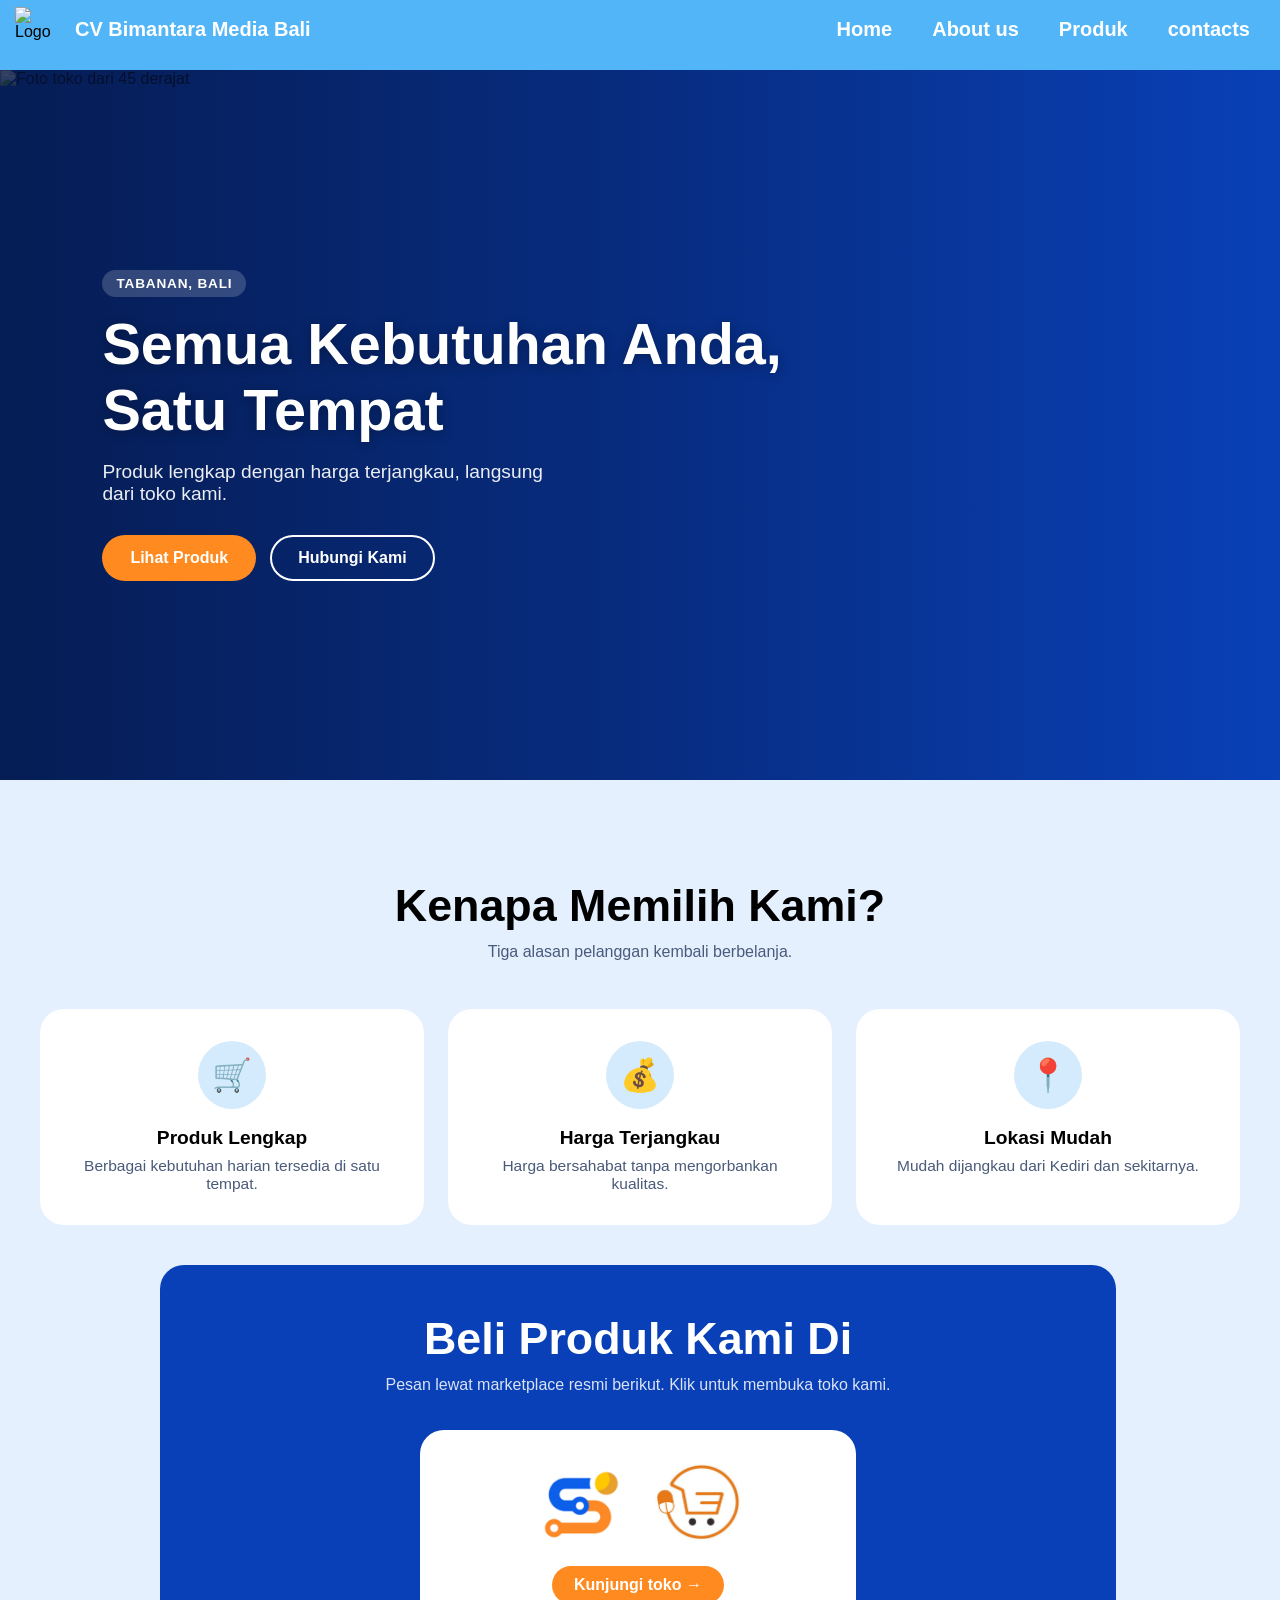
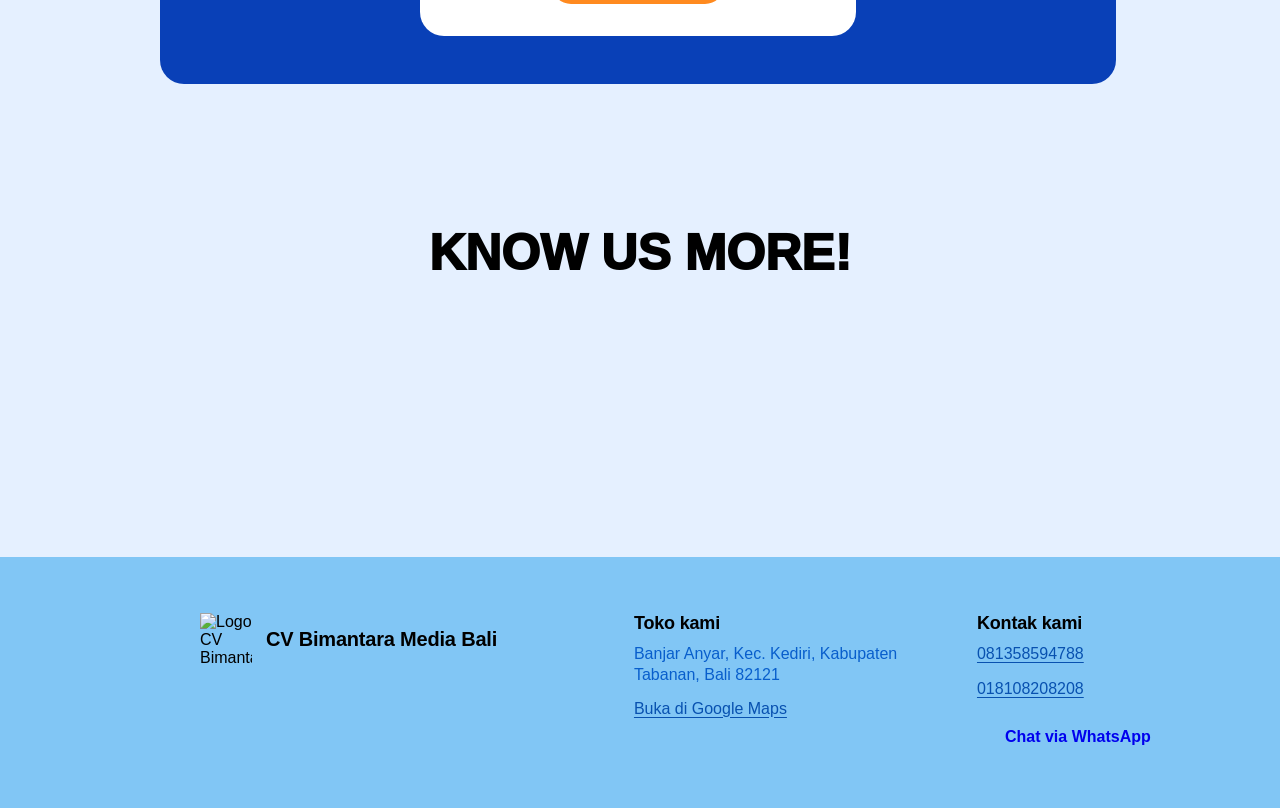
==== commit 33722b2e: "new" ====
--- a/index.html
+++ b/index.html
@@ -106,23 +106,21 @@
             </p>
  
             <div class="buy-grid">
-              <!-- Replace each href="#" with your store's real link -->
-              <a class="buy-card reveal" style="--i: 3" href="#" target="_blank" rel="noopener">
-                <span class="buy-logo">
-                  <img src="images/Slogo.png" alt="" />
-                </span>
-                <span class="buy-cta">Kunjungi toko <span aria-hidden="true">→</span></span>
-              </a>
- 
-              <a class="buy-card reveal" style="--i: 4" href="#" target="_blank" rel="noopener">
-                <span class="buy-logo">
-                  <img src="images/TKlogo.jpg" alt="" />
+              <a
+                class="buy-card reveal"
+                style="--i: 3"
+                href="https://siplah.tokoladang.co.id/m/bimantara-media-bali.99202?page=1&amp;etalase=&amp;keyword="
+                target="_blank"
+                rel="noopener"
+              >
+                <span class="buy-logos">
+                  <img src="images/Slogo.png" alt="SIPLah" />
+                  <img src="images/TKlogo.jpg" alt="Toko Ladang" />
                 </span>
                 <span class="buy-cta">Kunjungi toko <span aria-hidden="true">→</span></span>
               </a>
             </div>
           </div>
-        </div>
       </section>
       
       <!-- KNOW US MORE -->
--- a/style.css
+++ b/style.css
@@ -371,10 +371,13 @@
  
 /* =========================
    BUY FROM (SIPLah / Toko Ladang)
+   Replace your whole BUY FROM section with this.
 ========================= */
  
 .buy-nav {
-  margin-top: 72px;
+  width: 75%;
+  margin-top: 40px;
+  margin-left: 120px;
   padding: 48px 28px;
   border-radius: var(--radius);
   background: var(--brand-dark);
@@ -390,10 +393,11 @@
   color: rgba(255, 255, 255, 0.85);
 }
  
+/* One card, centered */
+ 
 .buy-grid {
-  display: grid;
-  grid-template-columns: repeat(2, 1fr);
-  gap: 20px;
+  display: flex;
+  justify-content: center;
   max-width: 760px;
   margin: 36px auto 0;
 }
@@ -402,9 +406,10 @@
   display: flex;
   flex-direction: column;
   align-items: center;
-  gap: 8px;
-  height: 230px;
-  padding: 15px 28px 24px;
+  gap: 24px;
+  width: 50%;
+  max-width: 560px;
+  padding: 32px 28px;
   border-radius: var(--radius);
   background: var(--surface);
   color: var(--text);
@@ -418,22 +423,25 @@
   box-shadow: 0 14px 30px rgba(0, 0, 0, 0.25);
 }
  
-.buy-logo {
-  display: grid;
-  place-items: center;
+/* Both logos side by side */
+ 
+.buy-logos {
+  display: flex;
+  align-items: center;
+  justify-content: center;
+  gap: 32px;
   width: 100%;
-  height: 90px;
-  margin-bottom: 8px;
-}
- 
-.buy-logo img {
-  max-width: 70%;
-  max-height: 100%;
+}
+ 
+.buy-logos img {
+  flex: 0 1 auto;
+  min-width: 0;
+  max-width: 45%;
+  height: 80px;
   object-fit: contain;
 }
  
 .buy-cta {
-  margin-top: 90px;
   padding: 10px 22px;
   border-radius: 999px;
   background: var(--accent);
@@ -445,18 +453,25 @@
 .buy-card:hover .buy-cta {
   background: var(--accent-dark);
 }
-
-/* Phones: stack the two cards */
-
+ 
+/* Phones */
+ 
 @media (max-width: 768px) {
   .buy-nav {
     margin-top: 48px;
     padding: 36px 20px;
   }
-
-  .buy-grid {
-    grid-template-columns: 1fr;
-    max-width: 500px;
+ 
+  .buy-card {
+    padding: 24px 18px;
+  }
+ 
+  .buy-logos {
+    gap: 20px;
+  }
+ 
+  .buy-logos img {
+    height: 60px;
   }
 }
 
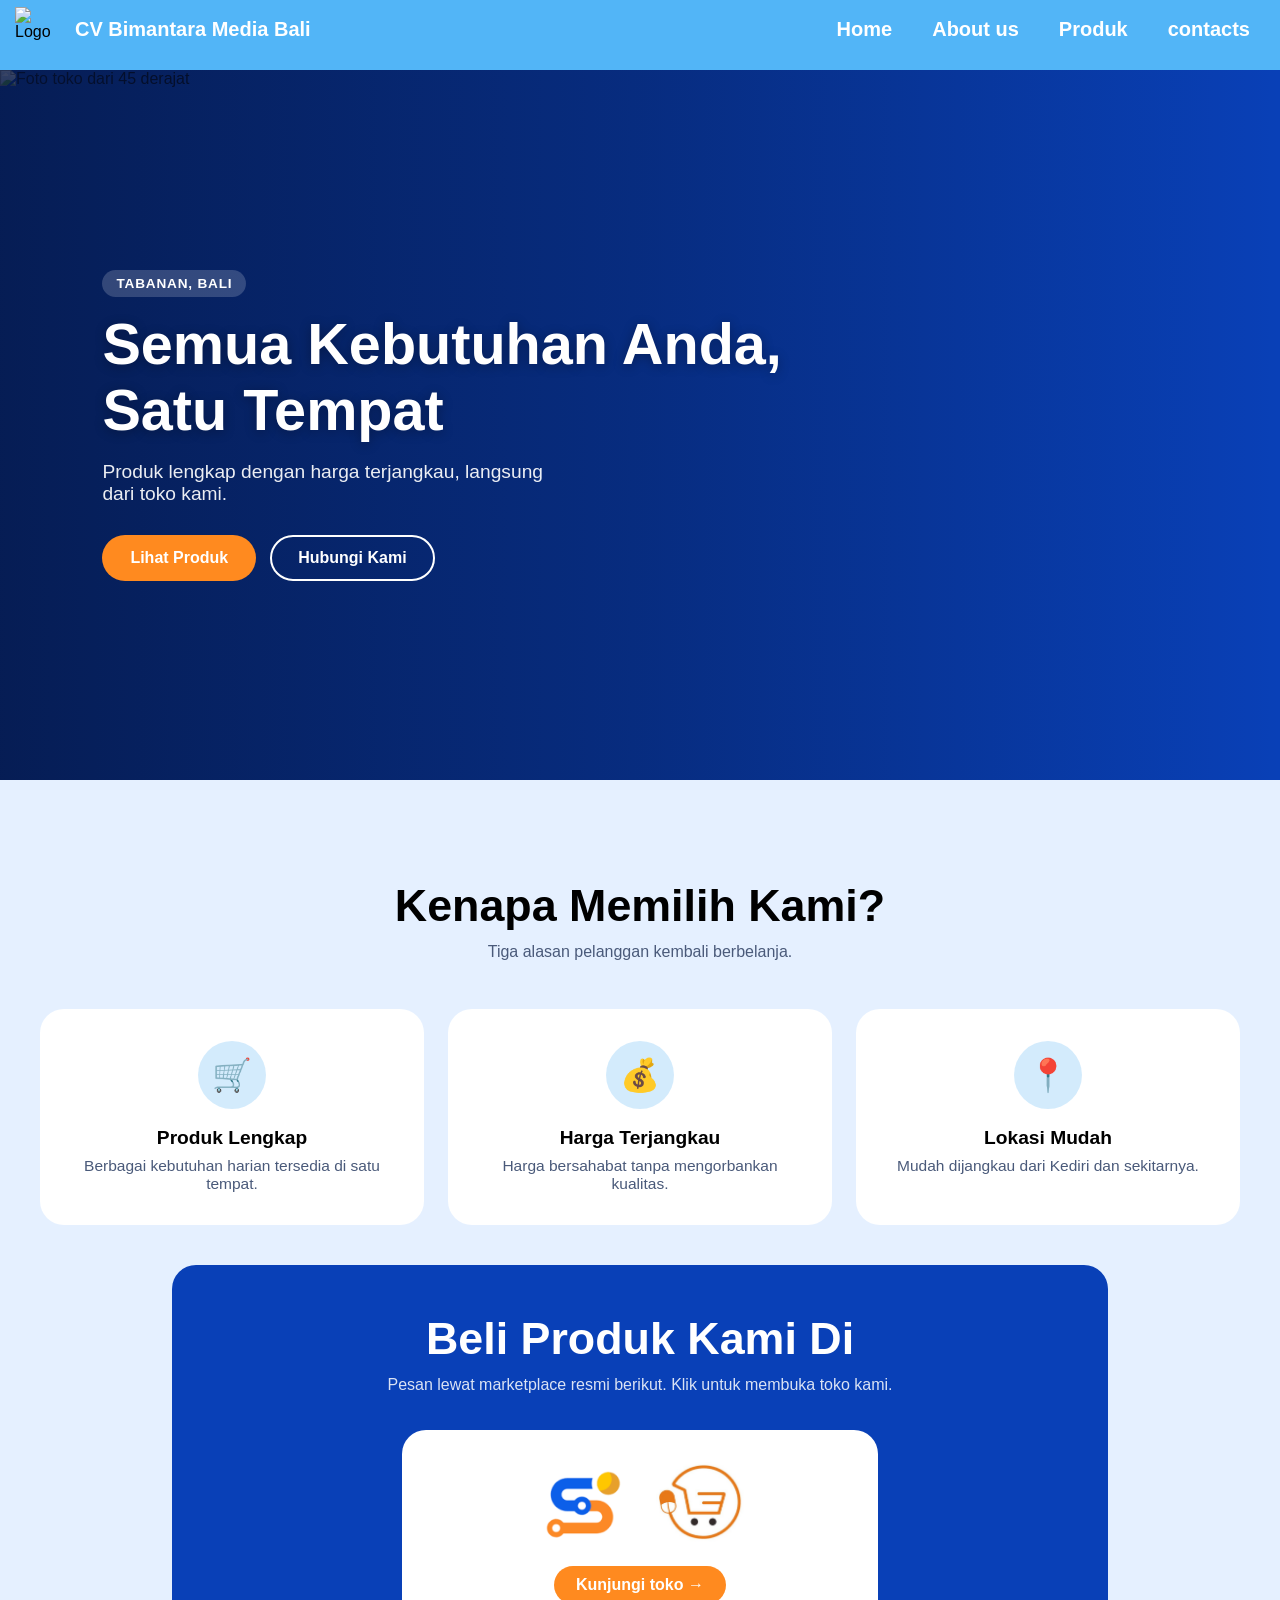
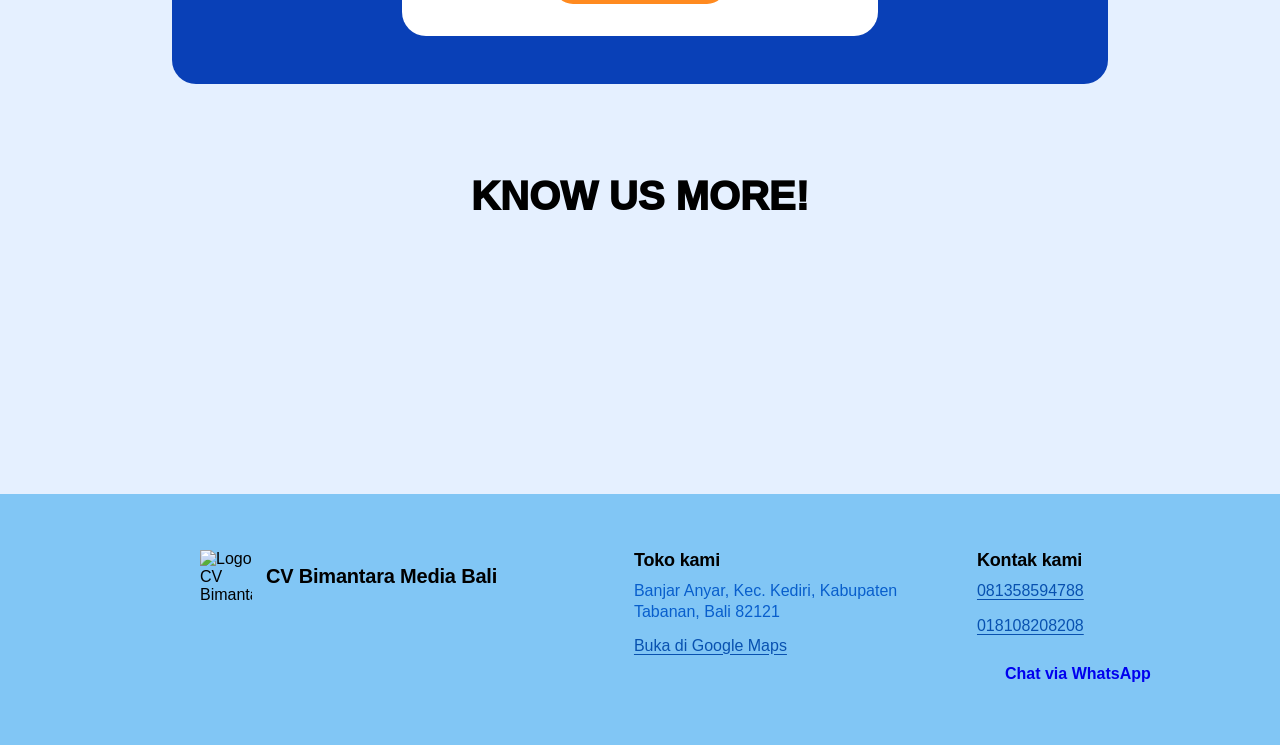
==== commit 17765036: "new" ====
--- a/index.html
+++ b/index.html
@@ -132,18 +132,21 @@
             <div class="image-hover">
               <a href="abour.html"><img src="images/webBimageA.jpg" /></a>
               <h1>Tentang kami</h1>
+              <span class="hover-bar1"></span>
             </div>
           </div>
           <div class="flex-img">
             <div class="image-hover">
               <a href="produk.html"><img src="images/webBimageP.jpg" /></a>
               <h1>Produk kami</h1>
+              <span class="hover-bar1"></span>
             </div>
           </div>
           <div class="flex-img">
             <div class="image-hover">
               <a href="contacs.html"><img src="images/webBimageC.jpg" /></a>
               <h1>Kontak kami</h1>
+              <span class="hover-bar1"></span>
             </div>
           </div>
         </div>
--- a/style.css
+++ b/style.css
@@ -371,13 +371,11 @@
  
 /* =========================
    BUY FROM (SIPLah / Toko Ladang)
-   Replace your whole BUY FROM section with this.
 ========================= */
  
 .buy-nav {
-  width: 75%;
-  margin-top: 40px;
-  margin-left: 120px;
+  width: min(100%, 880px);   
+  margin: 40px auto 0;
   padding: 48px 28px;
   border-radius: var(--radius);
   background: var(--brand-dark);
@@ -407,8 +405,8 @@
   flex-direction: column;
   align-items: center;
   gap: 24px;
-  width: 50%;
-  max-width: 560px;
+  width: 100%;               
+  max-width: 420px; 
   padding: 32px 28px;
   border-radius: var(--radius);
   background: var(--surface);
@@ -453,34 +451,13 @@
 .buy-card:hover .buy-cta {
   background: var(--accent-dark);
 }
- 
-/* Phones */
- 
-@media (max-width: 768px) {
-  .buy-nav {
-    margin-top: 48px;
-    padding: 36px 20px;
-  }
- 
-  .buy-card {
-    padding: 24px 18px;
-  }
- 
-  .buy-logos {
-    gap: 20px;
-  }
- 
-  .buy-logos img {
-    height: 60px;
-  }
-}
 
 /* =========================
    KNOW US MORE
 ========================= */
 
 .flex-image-link {
-  margin-top: 100px;
+  margin-top: 50px;
   margin-bottom: 250px;
   opacity: 0;
   transform: translateY(50px);
@@ -495,7 +472,7 @@
 .flex-image-link > h1 {
   text-align: center;
   margin-bottom: 25px;
-  font-size: clamp(35px, 5vw, 50px);
+  font-size: clamp(35px, 5vw, 40px);
   font-weight: 1000;
 }
 
@@ -514,7 +491,8 @@
 .flex-img {
   position: relative;
   width: 30%;
-  max-width: 500px;
+  height: 30%;
+  max-width: 400px;
   opacity: 0;
   transform: translateY(50px);
 }
@@ -558,15 +536,32 @@
 
 .flex-img h1 {
   position: relative;
-  margin-top: -80px;
-  margin-left: 20px;
+  margin-top: -85px;
+  margin-left: 25px;
   z-index: 10;
   color: white;
-  font-size: clamp(25px, 4vw, 50px);
+  font-size: clamp(25px, 4vw, 40px);
+}
+
+.hover-bar1 {
+  position: absolute;
+  bottom: -2%;
+  left: 38.1%;
+  width: 0;
+  height: 7px;
+  background: var(--surface);
+  transform: translateX(-50%);
+  transition: width 0.3s ease;
+  pointer-events: none;
 }
 
 .image-hover {
   transition: transform 0.3s ease;
+}
+
+.flex-img:hover .hover-bar1,
+.flex-img:active .hover-bar1 {
+  width: 63%;
 }
 
 .flex-img:hover .image-hover,
@@ -779,6 +774,24 @@
     grid-template-columns: 1fr;
   }
 
+  .buy-nav {
+    width: 100%;
+    margin: 48px auto 0;
+    padding: 36px 20px;
+  }
+ 
+  .buy-card {
+    padding: 24px 18px;
+  }
+ 
+  .buy-logos {
+    gap: 20px;
+  }
+ 
+  .buy-logos img {
+    height: 60px;
+  }
+
   /* Know us more: stack cards vertically */
 
   .flex-image-link {
